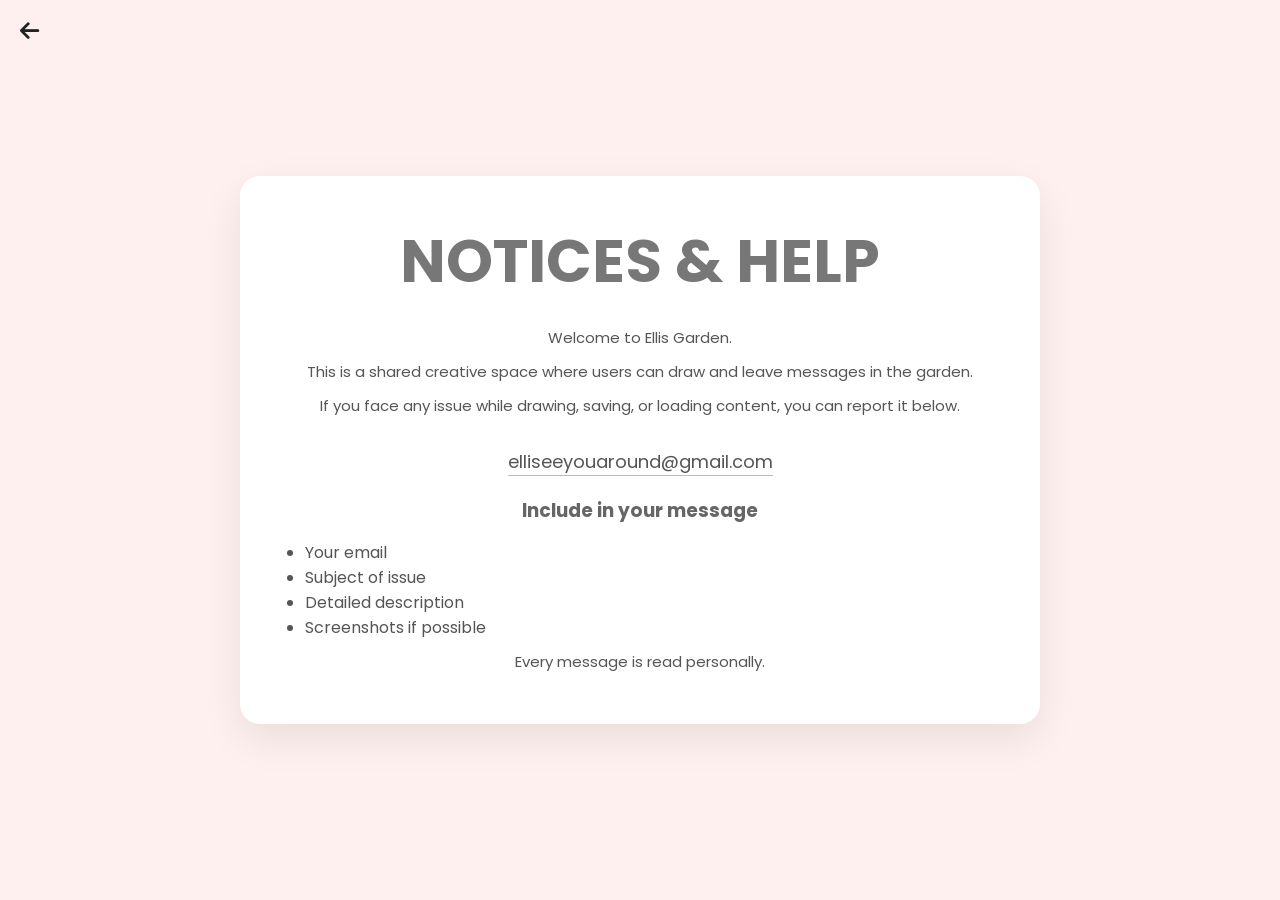
==== help.html @ 557d9763 "Add files via upload" ====
<!DOCTYPE html>
<html lang="en">
<head>
    <meta charset="UTF-8">
    <meta name="viewport" content="width=device-width, initial-scale=1.0">
    <title>Ellis Garden • Help</title>
    <link rel="stylesheet" href="style.css">
    <link href="https://fonts.googleapis.com/css2?family=La+Belle+Aurore&family=Poppins:wght@300;400;500&display=swap" rel="stylesheet">
    <link rel="stylesheet" href="https://cdnjs.cloudflare.com/ajax/libs/font-awesome/6.5.0/css/all.min.css">
</head>

<body>
<i id="backBtn" class="fa-solid fa-arrow-left"></i>
<div class="help-wrapper">
    <div class="help-box">
        <h1>NOTICES & HELP</h1>
        <p>Welcome to Ellis Garden.</p>
        <p>This is a shared creative space where users can draw and leave messages in the garden.</p>
        <p>If you face any issue while drawing, saving, or loading content, you can report it below.</p>

        <div class="email">
            <a href="mailto:elliseeyouaround@gmail.com"> elliseeyouaround@gmail.com </a>
        </div>

        <h3>Include in your message</h3>

        <ul>
            <li>Your email</li>
            <li>Subject of issue</li>
            <li>Detailed description</li>
            <li>Screenshots if possible</li>
        </ul>

        <p class="note"> Every message is read personally. </p>

    </div>
</div>

<script>
document.getElementById("backBtn").addEventListener("click", () => {
    window.location.href = "index.html";
});
</script>

</body>
</html>
---- style.css ----
*{
    margin:0;
    padding:0;
    box-sizing:border-box;
}

:root{
    --pink-bg:#FFF0F0;
    --canvas:#FFF8E8;
    --white:#ffffff;
    --border:#e9e9e9;
    --text:#666;
    --accent:#ff9fa5;
}

body{
    height:100vh;
    overflow:hidden;
    background:var(--pink-bg);
    font-family:"Poppins",sans-serif;
    color:var(--text);
}

header{
    position:fixed;
    top:0;
    left:0;
    width:100%;
    height:60px;
    display:flex;
    justify-content:space-between;
    align-items:center;
    padding:0 30px;
    background:#fff;
    border-bottom:1px solid var(--border);
    z-index:1000;
}

header i{
    font-size:20px;
    cursor:pointer;
    color:#222;
    transition:.2s;
}

header i:hover{
    color:var(--accent);
}

.icons{
    display:flex;
    gap:20px;
}

footer{
    position:fixed;
    bottom:0;
    left:0;
    width:100%;
    height:60px;
    display:flex;
    justify-content:center;
    align-items:center;
    gap:24px;
    background:#fff;
    border-top:1px solid var(--border);
    z-index:1000;
}

footer i{
    font-size:20px;
    cursor:pointer;
    color:#222;
    transition:.2s;
}

footer i:hover{
    color:var(--accent);
}

#backgroundGarden{
    position:fixed;
    top:60px;
    left:0;
    right:0;
    bottom:60px;
    overflow:auto;
    background:var(--pink-bg);
    z-index:1;
}

#backgroundGarden::-webkit-scrollbar{
    display:none;
}

#backgroundGarden{
    scrollbar-width:none;
    -ms-overflow-style:none;
}

#gardenSpace{
    position:relative;
    width:10000px;
    height:10000px;
}

main{
    position:fixed;
    inset:0;
    display:flex;
    justify-content:center;
    align-items:center;
    pointer-events:none;
    z-index:200;
}

main > *{
    pointer-events:auto;
}

.name-box{
    animation:fadeScale .6s ease;
}

.name-box input{
    width:550px;
    height:90px;
    border:none;
    outline:none;
    border-radius:50px;
    background:#fff;
    text-align:center;
    font-size:18px;
    font-family:"Poppins",sans-serif;
    box-shadow:0 10px 25px rgba(0,0,0,.05);
}

.welcome{
    display:none;
    text-align:center;
}

#helloText{
    animation:breathe 2s ease;
}

.welcome h1{
    font-family:"La Belle Aurore",cursive;
    font-size:78px;
    color:#777;
    font-weight:normal;
}

.welcome p{
    font-family:"La Belle Aurore",cursive;
    font-size:42px;
    color:#999;
}

button{
    border:none;
    background:#fff;
    cursor:pointer;
    display:flex;
    justify-content:center;
    align-items:center;
    font-family:"Poppins",sans-serif;
    transition:.2s;
}

button:hover{
    transform:translateY(-2px);
}

button i{
    color:var(--accent);
}

#drawBtn{
    display:none;
    width:220px;
    height:60px;
    margin:35px auto 0;
    border-radius:40px;
    border:1px solid var(--border);
    font-size:14px;
}

.canvas-box{
    display:none;
    width:680px;
    background:var(--canvas);
    border:1px solid #222;
    border-radius:16px;
    padding:18px;
    box-shadow:0 15px 35px rgba(0,0,0,.08);
}

.canvas-box h2{
    text-align:center;
    font-size:16px;
    margin-bottom:16px;
    font-weight:500;
}

.draw-area{
    display:flex;
    gap:15px;
}

.tools{
    width:72px;
    display:flex;
    flex-direction:column;
    align-items:center;
    gap:12px;
    padding:10px;
    background:#fff;
    border:1px solid var(--border);
    border-radius:12px;
}

.tools label{
    font-size:11px;
}

.tools input[type="color"]{
    width:40px;
    height:40px;
    border:none;
    cursor:pointer;
}

.tools button{
    width:40px;
    height:40px;
    border:1px solid var(--border);
    border-radius:8px;
}

.tools button.active{
    background:#ffe4e7;
    border-color:var(--accent);
}

.tools button.active i{
    color:#ff6e78;
}

#colorPicker.active{
    outline:3px solid var(--accent);
    border-radius:8px;
}

.grid{
    width:520px;
    height:468px;
    display:grid;
    grid-template-columns:repeat(20,1fr);
    grid-template-rows:repeat(18,1fr);
    background:#fff;
    border:1px solid #222;
}

.cell{
    border:1px solid #f2f2f2;
    cursor:crosshair;
}

.bottom{
    display:flex;
    gap:15px;
    margin-top:15px;
}

.bottom input{
    flex:1;
    height:50px;
    border:1px solid var(--border);
    border-radius:10px;
    outline:none;
    padding:0 15px;
    font-size:14px;
    font-family:"Poppins",sans-serif;
}

#saveBtn{
    width:70px;
    height:50px;
    border:1px solid var(--border);
    border-radius:25px;
}

.pixelFlower{
    position:absolute;
    display:grid;
    cursor:pointer;
    transition:.2s;
}

.pixelFlower:hover{
    transform:scale(1.08);
}

.pixelFlower div{
    width:8px;
    height:8px;
}

#messageBar{
    position:fixed;
    left:50%;
    bottom:85px;
    transform:translateX(-50%);
    background:#fff;
    border:1px solid var(--border);
    border-radius:40px;
    padding:18px 30px;
    max-width:700px;
    opacity:0;
    pointer-events:none;
    transition:.3s;
    z-index:5000;
}

#messageBar.show{
    opacity:1;
    pointer-events:auto;
}

#messageText{
    color:#666;
    line-height:1.5;
}

.message-name{
    color:#FFF8E8;
    font-weight:600;
}

.message-author{
    color:#FFF8E8;
    font-weight:700;
    text-shadow:
        0 0 1px #555,
        0 0 2px #555;
}

@keyframes fadeScale{
    from{
        opacity:0;
        transform:scale(.95);
    }
    to{
        opacity:1;
        transform:scale(1);
    }
}

@keyframes breathe{
    0%{
        opacity:0;
        transform:translateY(20px);
    }
    50%{
        opacity:1;
        transform:translateY(0);
    }
    75%{
        transform:scale(1.04);
    }
    100%{
        transform:scale(1);
    }
}

@media(max-width:900px){
    .canvas-box{
        width:95%;
    }
    .draw-area{
        flex-direction:column;
    }
    .tools{
        width:100%;
        flex-direction:row;
        justify-content:center;
    }
    .grid{
        width:100%;
    }
    .name-box input{
        width:90%;
    }
    .welcome h1{
        font-size:56px;
    }
    .welcome p{
        font-size:30px;
    }
}

.help-wrapper{
    height:100vh;
    display:flex;
    justify-content:center;
    align-items:center;
    background:#FFF0F0;
    padding:20px;
}

.help-box{
    width:90%;
    max-width:800px;
    background:#fff;
    border-radius:20px;
    padding:40px;
    text-align:center;
    box-shadow:0 15px 40px rgba(0,0,0,0.08);
}

.help-box h1{
    font-family:"Poppins",cursive;
    font-size:60px;
    color:#777;
    margin-bottom:20px;
}

.help-box p{
    font-family:"Poppins",sans-serif;
    font-size:15px;
    color:#555;
    margin:10px 0;
    line-height:1.6;
}

.email a{
    display:inline-block;
    margin:20px 0;
    font-size:18px;
    color:#555;
    text-decoration:none;
    border-bottom:1px solid #ff9fa5;
}

.help-box ul{
    text-align:left;
    margin-top:15px;
    padding-left:25px;
    font-family:"Poppins",sans-serif;
    color:#555;
}

.note{
    margin-top:20px;
    font-size:13px;
    color:#888;
}

#backBtn{
    position:fixed;
    top:20px;
    left:20px;
    font-size:22px;
    cursor:pointer;
    color:#222;
}
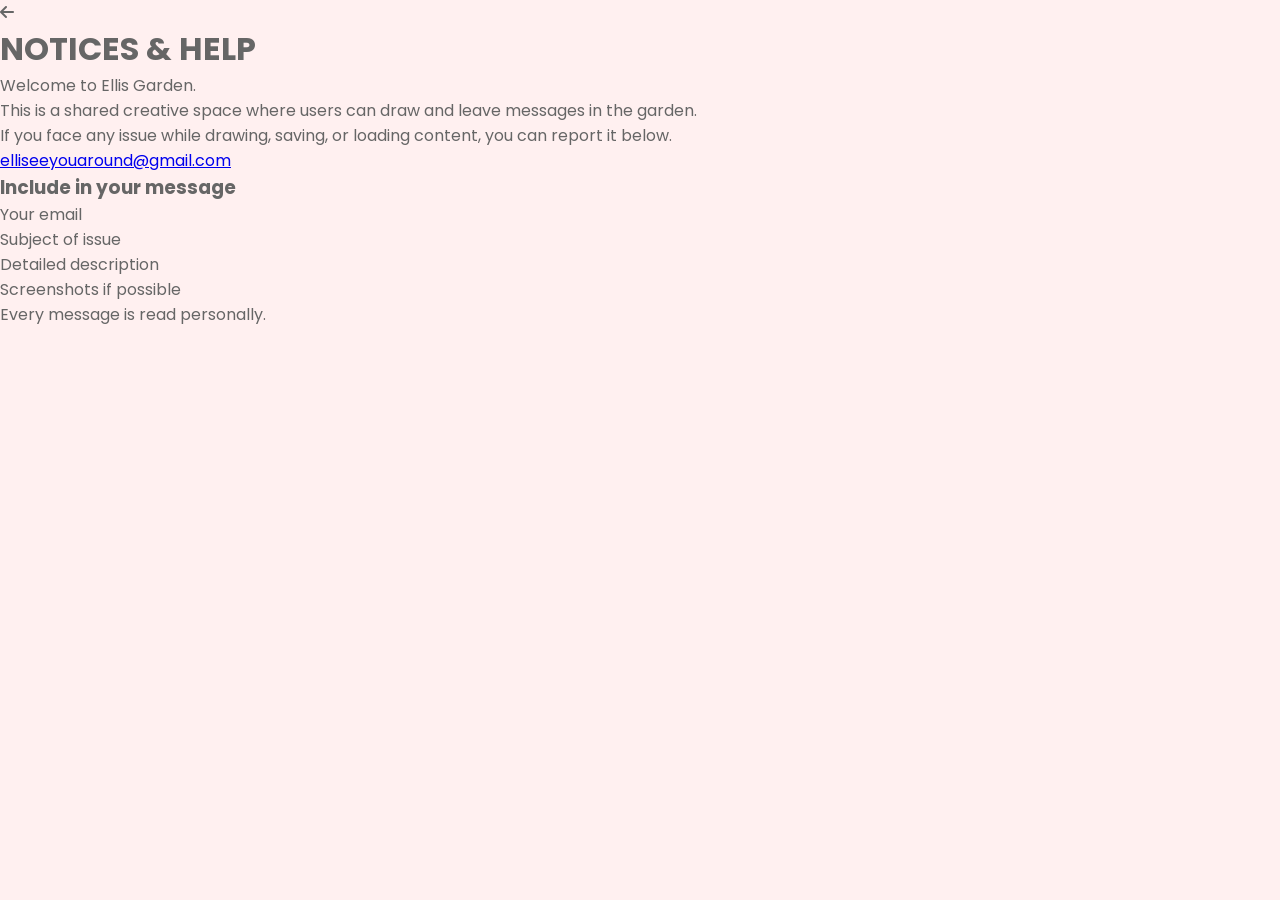
==== commit d97fac4c: "Update help.html" ====
--- a/help.html
+++ b/help.html
@@ -1,46 +1,42 @@
 <!DOCTYPE html>
 <html lang="en">
+
 <head>
     <meta charset="UTF-8">
     <meta name="viewport" content="width=device-width, initial-scale=1.0">
     <title>Ellis Garden • Help</title>
     <link rel="stylesheet" href="style.css">
-    <link href="https://fonts.googleapis.com/css2?family=La+Belle+Aurore&family=Poppins:wght@300;400;500&display=swap" rel="stylesheet">
+    <link href="https://fonts.googleapis.com/css2?family=La+Belle+Aurore&family=Poppins:wght@300;400;500&display=swap"
+        rel="stylesheet">
     <link rel="stylesheet" href="https://cdnjs.cloudflare.com/ajax/libs/font-awesome/6.5.0/css/all.min.css">
 </head>
 
 <body>
-<i id="backBtn" class="fa-solid fa-arrow-left"></i>
-<div class="help-wrapper">
-    <div class="help-box">
-        <h1>NOTICES & HELP</h1>
-        <p>Welcome to Ellis Garden.</p>
-        <p>This is a shared creative space where users can draw and leave messages in the garden.</p>
-        <p>If you face any issue while drawing, saving, or loading content, you can report it below.</p>
+    <i id="backBtn" class="fa-solid fa-arrow-left"></i>
+    <div class="help-wrapper">
+        <div class="help-box">
+            <h1>NOTICES & HELP</h1>
+            <p>Welcome to Ellis Garden.</p>
+            <p>This is a shared creative space where users can draw and leave messages in the garden.</p>
+            <p> If you face any issue while drawing, saving, or loading content, you can report it below. </p>
+            <div class="email">
+                <a href="mailto:elliseeyouaround@gmail.com"> elliseeyouaround@gmail.com </a>
+            </div>
+            <h3>Include in your message</h3>
+            <ul>
+                <li>Your email</li>
+                <li>Subject of issue</li>
+                <li>Detailed description</li>
+                <li>Screenshots if possible</li>
+            </ul>
+            <p class="note"> Every message is read personally. </p>
+        </div>
+    </div>
+    <script>
+        document.getElementById("backBtn").addEventListener("click", () => {
+            window.location.href = "index.html";
+        });
+    </script>
+</body>
 
-        <div class="email">
-            <a href="mailto:elliseeyouaround@gmail.com"> elliseeyouaround@gmail.com </a>
-        </div>
-
-        <h3>Include in your message</h3>
-
-        <ul>
-            <li>Your email</li>
-            <li>Subject of issue</li>
-            <li>Detailed description</li>
-            <li>Screenshots if possible</li>
-        </ul>
-
-        <p class="note"> Every message is read personally. </p>
-
-    </div>
-</div>
-
-<script>
-document.getElementById("backBtn").addEventListener("click", () => {
-    window.location.href = "index.html";
-});
-</script>
-
-</body>
-</html>+</html>
--- a/style.css
+++ b/style.css
@@ -1,467 +1,423 @@
-*{
-    margin:0;
-    padding:0;
-    box-sizing:border-box;
-}
-
-:root{
-    --pink-bg:#FFF0F0;
-    --canvas:#FFF8E8;
-    --white:#ffffff;
-    --border:#e9e9e9;
-    --text:#666;
-    --accent:#ff9fa5;
-}
-
-body{
-    height:100vh;
-    overflow:hidden;
-    background:var(--pink-bg);
-    font-family:"Poppins",sans-serif;
-    color:var(--text);
-}
-
-header{
-    position:fixed;
-    top:0;
-    left:0;
-    width:100%;
-    height:60px;
-    display:flex;
-    justify-content:space-between;
-    align-items:center;
-    padding:0 30px;
-    background:#fff;
-    border-bottom:1px solid var(--border);
-    z-index:1000;
-}
-
-header i{
-    font-size:20px;
-    cursor:pointer;
-    color:#222;
-    transition:.2s;
-}
-
-header i:hover{
-    color:var(--accent);
-}
-
-.icons{
-    display:flex;
-    gap:20px;
-}
-
-footer{
-    position:fixed;
-    bottom:0;
-    left:0;
-    width:100%;
-    height:60px;
-    display:flex;
-    justify-content:center;
-    align-items:center;
-    gap:24px;
-    background:#fff;
-    border-top:1px solid var(--border);
-    z-index:1000;
-}
-
-footer i{
-    font-size:20px;
-    cursor:pointer;
-    color:#222;
-    transition:.2s;
-}
-
-footer i:hover{
-    color:var(--accent);
-}
-
-#backgroundGarden{
-    position:fixed;
-    top:60px;
-    left:0;
-    right:0;
-    bottom:60px;
-    overflow:auto;
-    background:var(--pink-bg);
-    z-index:1;
-}
-
-#backgroundGarden::-webkit-scrollbar{
-    display:none;
-}
-
-#backgroundGarden{
-    scrollbar-width:none;
-    -ms-overflow-style:none;
-}
-
-#gardenSpace{
-    position:relative;
-    width:10000px;
-    height:10000px;
-}
-
-main{
-    position:fixed;
-    inset:0;
-    display:flex;
-    justify-content:center;
-    align-items:center;
-    pointer-events:none;
-    z-index:200;
-}
-
-main > *{
-    pointer-events:auto;
-}
-
-.name-box{
-    animation:fadeScale .6s ease;
-}
-
-.name-box input{
-    width:550px;
-    height:90px;
-    border:none;
-    outline:none;
-    border-radius:50px;
-    background:#fff;
-    text-align:center;
-    font-size:18px;
-    font-family:"Poppins",sans-serif;
-    box-shadow:0 10px 25px rgba(0,0,0,.05);
-}
-
-.welcome{
-    display:none;
-    text-align:center;
-}
-
-#helloText{
-    animation:breathe 2s ease;
-}
-
-.welcome h1{
-    font-family:"La Belle Aurore",cursive;
-    font-size:78px;
-    color:#777;
-    font-weight:normal;
-}
-
-.welcome p{
-    font-family:"La Belle Aurore",cursive;
-    font-size:42px;
-    color:#999;
-}
-
-button{
-    border:none;
-    background:#fff;
-    cursor:pointer;
-    display:flex;
-    justify-content:center;
-    align-items:center;
-    font-family:"Poppins",sans-serif;
-    transition:.2s;
-}
-
-button:hover{
-    transform:translateY(-2px);
-}
-
-button i{
-    color:var(--accent);
-}
-
-#drawBtn{
-    display:none;
-    width:220px;
-    height:60px;
-    margin:35px auto 0;
-    border-radius:40px;
-    border:1px solid var(--border);
-    font-size:14px;
-}
-
-.canvas-box{
-    display:none;
-    width:680px;
-    background:var(--canvas);
-    border:1px solid #222;
-    border-radius:16px;
-    padding:18px;
-    box-shadow:0 15px 35px rgba(0,0,0,.08);
-}
-
-.canvas-box h2{
-    text-align:center;
-    font-size:16px;
-    margin-bottom:16px;
-    font-weight:500;
-}
-
-.draw-area{
-    display:flex;
-    gap:15px;
-}
-
-.tools{
-    width:72px;
-    display:flex;
-    flex-direction:column;
-    align-items:center;
-    gap:12px;
-    padding:10px;
-    background:#fff;
-    border:1px solid var(--border);
-    border-radius:12px;
-}
-
-.tools label{
-    font-size:11px;
-}
-
-.tools input[type="color"]{
-    width:40px;
-    height:40px;
-    border:none;
-    cursor:pointer;
-}
-
-.tools button{
-    width:40px;
-    height:40px;
-    border:1px solid var(--border);
-    border-radius:8px;
-}
-
-.tools button.active{
-    background:#ffe4e7;
-    border-color:var(--accent);
-}
-
-.tools button.active i{
-    color:#ff6e78;
-}
-
-#colorPicker.active{
-    outline:3px solid var(--accent);
-    border-radius:8px;
-}
-
-.grid{
-    width:520px;
-    height:468px;
-    display:grid;
-    grid-template-columns:repeat(20,1fr);
-    grid-template-rows:repeat(18,1fr);
-    background:#fff;
-    border:1px solid #222;
-}
-
-.cell{
-    border:1px solid #f2f2f2;
-    cursor:crosshair;
-}
-
-.bottom{
-    display:flex;
-    gap:15px;
-    margin-top:15px;
-}
-
-.bottom input{
-    flex:1;
-    height:50px;
-    border:1px solid var(--border);
-    border-radius:10px;
-    outline:none;
-    padding:0 15px;
-    font-size:14px;
-    font-family:"Poppins",sans-serif;
-}
-
-#saveBtn{
-    width:70px;
-    height:50px;
-    border:1px solid var(--border);
-    border-radius:25px;
-}
-
-.pixelFlower{
-    position:absolute;
-    display:grid;
-    cursor:pointer;
-    transition:.2s;
-}
-
-.pixelFlower:hover{
-    transform:scale(1.08);
-}
-
-.pixelFlower div{
-    width:8px;
-    height:8px;
-}
-
-#messageBar{
-    position:fixed;
-    left:50%;
-    bottom:85px;
-    transform:translateX(-50%);
-    background:#fff;
-    border:1px solid var(--border);
-    border-radius:40px;
-    padding:18px 30px;
-    max-width:700px;
-    opacity:0;
-    pointer-events:none;
-    transition:.3s;
-    z-index:5000;
-}
-
-#messageBar.show{
-    opacity:1;
-    pointer-events:auto;
-}
-
-#messageText{
-    color:#666;
-    line-height:1.5;
-}
-
-.message-name{
-    color:#FFF8E8;
-    font-weight:600;
-}
-
-.message-author{
-    color:#FFF8E8;
-    font-weight:700;
-    text-shadow:
-        0 0 1px #555,
-        0 0 2px #555;
-}
-
-@keyframes fadeScale{
-    from{
-        opacity:0;
-        transform:scale(.95);
-    }
-    to{
-        opacity:1;
-        transform:scale(1);
-    }
-}
-
-@keyframes breathe{
-    0%{
-        opacity:0;
-        transform:translateY(20px);
-    }
-    50%{
-        opacity:1;
-        transform:translateY(0);
-    }
-    75%{
-        transform:scale(1.04);
-    }
-    100%{
-        transform:scale(1);
-    }
-}
-
-@media(max-width:900px){
-    .canvas-box{
-        width:95%;
-    }
-    .draw-area{
-        flex-direction:column;
-    }
-    .tools{
-        width:100%;
-        flex-direction:row;
-        justify-content:center;
-    }
-    .grid{
-        width:100%;
-    }
-    .name-box input{
-        width:90%;
-    }
-    .welcome h1{
-        font-size:56px;
-    }
-    .welcome p{
-        font-size:30px;
-    }
-}
-
-.help-wrapper{
-    height:100vh;
-    display:flex;
-    justify-content:center;
-    align-items:center;
-    background:#FFF0F0;
-    padding:20px;
-}
-
-.help-box{
-    width:90%;
-    max-width:800px;
-    background:#fff;
-    border-radius:20px;
-    padding:40px;
-    text-align:center;
-    box-shadow:0 15px 40px rgba(0,0,0,0.08);
-}
-
-.help-box h1{
-    font-family:"Poppins",cursive;
-    font-size:60px;
-    color:#777;
-    margin-bottom:20px;
-}
-
-.help-box p{
-    font-family:"Poppins",sans-serif;
-    font-size:15px;
-    color:#555;
-    margin:10px 0;
-    line-height:1.6;
-}
-
-.email a{
-    display:inline-block;
-    margin:20px 0;
-    font-size:18px;
-    color:#555;
-    text-decoration:none;
-    border-bottom:1px solid #ff9fa5;
-}
-
-.help-box ul{
-    text-align:left;
-    margin-top:15px;
-    padding-left:25px;
-    font-family:"Poppins",sans-serif;
-    color:#555;
-}
-
-.note{
-    margin-top:20px;
-    font-size:13px;
-    color:#888;
-}
-
-#backBtn{
-    position:fixed;
-    top:20px;
-    left:20px;
-    font-size:22px;
-    cursor:pointer;
-    color:#222;
-}+* {
+    margin: 0;
+    padding: 0;
+    box-sizing: border-box;
+}
+
+:root {
+    --pink-bg: #FFF0F0;
+    --canvas: #FFF8E8;
+    --white: #fff;
+    --border: #e9e9e9;
+    --text: #666;
+    --accent: #ff9fa5;
+}
+
+html,
+body {
+    width: 100%;
+    height: 100%;
+}
+
+body {
+    overflow: hidden;
+    background: var(--pink-bg);
+    font-family: "Poppins", sans-serif;
+    color: var(--text);
+}
+
+header {
+    position: fixed;
+    top: 0;
+    left: 0;
+    width: 100%;
+    height: 60px;
+    background: white;
+    display: flex;
+    justify-content: space-between;
+    align-items: center;
+    padding: 0 30px;
+    z-index: 5000;
+    border-bottom: 1px solid var(--border);
+}
+
+header i {
+    font-size: 20px;
+    cursor: pointer;
+    color: #222;
+}
+
+.icons {
+    display: flex;
+    gap: 20px;
+}
+
+footer {
+    position: fixed;
+    bottom: 0;
+    left: 0;
+    height: 60px;
+    width: 100%;
+    background: white;
+    display: flex;
+    justify-content: center;
+    align-items: center;
+    gap: 25px;
+    z-index: 5000;
+    border-top: 1px solid var(--border);
+}
+
+footer a {
+    text-decoration: none;
+    color: #222;
+}
+
+footer i {
+    font-size: 20px;
+}
+
+#backgroundGarden {
+    position: fixed;
+    top: 60px;
+    bottom: 60px;
+    left: 0;
+    right: 0;
+    overflow: auto;
+    background: var(--pink-bg);
+    z-index: 1;
+    scrollbar-width: none;
+}
+
+#backgroundGarden::-webkit-scrollbar {
+    display: none;
+}
+
+#gardenSpace {
+    position: relative;
+    width: 10000px;
+    height: 10000px;
+}
+
+main {
+    position: fixed;
+    inset: 0;
+    display: flex;
+    justify-content: center;
+    align-items: center;
+    pointer-events: none;
+    z-index: 100;
+}
+
+main>* {
+    pointer-events: auto;
+}
+
+.name-box {
+    animation: fadeScale .5s ease;
+}
+
+.name-input-wrapper {
+    background: white;
+    display: flex;
+    align-items: center;
+    gap: 12px;
+    padding: 12px 15px;
+    border-radius: 50px;
+    box-shadow: 0 10px 30px rgba(0, 0, 0, .08);
+}
+
+.name-box input {
+    width: 420px;
+    height: 55px;
+    border: none;
+    outline: none;
+    background: transparent;
+    text-align: center;
+    font-size: 16px;
+}
+
+#enterBtn {
+    width: 55px;
+    height: 55px;
+    border-radius: 50%;
+    border: none;
+    background: white;
+    cursor: pointer;
+}
+
+#enterBtn i {
+    color: var(--accent);
+    font-size: 20px;
+}
+
+.welcome {
+    display: none;
+    text-align: center;
+}
+
+#helloText {
+    animation: breathe 2s ease;
+}
+
+.welcome h1 {
+    font-family: "La Belle Aurore", cursive;
+    font-size: 75px;
+    font-weight: normal;
+}
+
+.welcome p {
+    font-family: "La Belle Aurore", cursive;
+    font-size: 40px;
+}
+
+
+#drawBtn {
+
+    display: none;
+    width: 220px;
+    height: 60px;
+    margin: 30px auto 0;
+    border-radius: 40px;
+    border: 1px solid var(--border);
+    background: white;
+    color: #666;
+    font-family: "Poppins", sans-serif;
+    font-size: 15px;
+    cursor: pointer;
+    align-items: center;
+    justify-content: center;
+    animation: fadeScale .5s ease;
+    box-shadow:
+        0 10px 25px rgba(0, 0, 0, .05);
+}
+
+#drawBtn:hover {
+    transform: translateY(-3px);
+}
+
+
+#drawBtn:hover {
+    transform: translateY(-3px);
+}
+
+#drawBtn.show {
+    display: flex;
+}
+
+.canvas-box {
+    display: none;
+    width: 680px;
+    background: var(--canvas);
+    border: 1px solid #222;
+    border-radius: 16px;
+    padding: 18px;
+    box-shadow: 0 15px 35px rgba(0, 0, 0, .08);
+    max-height: 80vh;
+    overflow: auto;
+    animation: fadeScale .4s ease;
+}
+
+.canvas-box h2 {
+    text-align: center;
+    margin-bottom: 15px;
+    font-size: 16px;
+}
+
+.draw-area {
+    display: flex;
+    gap: 15px;
+    overflow: auto;
+}
+
+.tools {
+    width: 75px;
+    display: flex;
+    flex-direction: column;
+    align-items: center;
+    gap: 12px;
+    padding: 10px;
+    background: white;
+    border: 1px solid var(--border);
+    border-radius: 12px;
+    flex-shrink: 0;
+}
+
+.tools button {
+    width: 40px;
+    height: 40px;
+    border-radius: 8px;
+    border: 1px solid var(--border);
+    background: white;
+    cursor: pointer;
+}
+
+.tools button.active {
+    background: #ffe4e7;
+    border-color: var(--accent);
+}
+
+.grid {
+    width: 520px;
+    height: 468px;
+    display: grid;
+    grid-template-columns: repeat(20, 1fr);
+    grid-template-rows: repeat(18, 1fr);
+    background: white;
+    border: 1px solid #222;
+    flex-shrink: 0;
+}
+
+.cell {
+    border: 1px solid #eeeeee;
+    cursor: crosshair;
+    touch-action: none;
+    user-select: none;
+}
+
+.bottom {
+    display: flex;
+    gap: 12px;
+    margin-top: 15px;
+}
+
+.bottom input {
+    flex: 1;
+    height: 50px;
+    border-radius: 12px;
+    border: 1px solid var(--border);
+    padding: 0 15px;
+}
+
+#saveBtn {
+    width: 65px;
+    height: 50px;
+    border-radius: 25px;
+    border: 1px solid var(--border);
+    background: white;
+}
+
+.pixelFlower {
+    position: absolute;
+    display: grid;
+    cursor: pointer;
+}
+
+.pixelFlower div {
+    width: 8px;
+    height: 8px;
+}
+
+#messageBar {
+    position: fixed;
+    left: 50%;
+    bottom: 90px;
+    transform: translateX(-50%);
+    background: white;
+    padding: 18px 25px;
+    border-radius: 40px;
+    opacity: 0;
+    pointer-events: none;
+    z-index: 9999;
+}
+
+
+#messageBar.show {
+    opacity: 1;
+    pointer-events: auto;
+}
+
+@keyframes fadeScale {
+    from {
+        opacity: 0;
+        transform: scale(.9);
+    }
+
+    to {
+        opacity: 1;
+        transform: scale(1);
+    }
+}
+
+@keyframes breathe {
+    0% {
+        opacity: 0;
+        transform: translateY(20px);
+    }
+
+    100% {
+        opacity: 1;
+        transform: translateY(0);
+    }
+}
+
+@media(max-width:700px) {
+
+    header {
+        height: 55px;
+        padding: 0 15px;
+    }
+
+    footer {
+        height: 55px;
+    }
+
+    .name-input-wrapper {
+        width: 90vw;
+    }
+
+    .name-box input {
+        width: 100%;
+        font-size: 14px;
+    }
+
+    #enterBtn {
+        width: 50px;
+        height: 50px;
+    }
+
+    .welcome h1 {
+        font-size: 45px;
+    }
+
+    .welcome p {
+        font-size: 25px;
+    }
+
+    .canvas-box {
+        width: 95vw;
+        max-height: 75vh;
+        padding: 12px;
+        overflow: hidden;
+    }
+
+    .draw-area {
+        flex-direction: column;
+        max-height: 55vh;
+        overflow: auto;
+    }
+
+    .tools {
+        width: 100%;
+        height: 60px;
+        flex-direction: row;
+        overflow-x: auto;
+    }
+
+    .grid {
+        width: 520px;
+        height: 468px;
+    }
+
+    .bottom input {
+        font-size: 12px;
+    }
+
+    #saveBtn {
+        width: 50px;
+    }
+
+    #messageBar {
+        width: 85%;
+        bottom: 75px;
+    }
+}
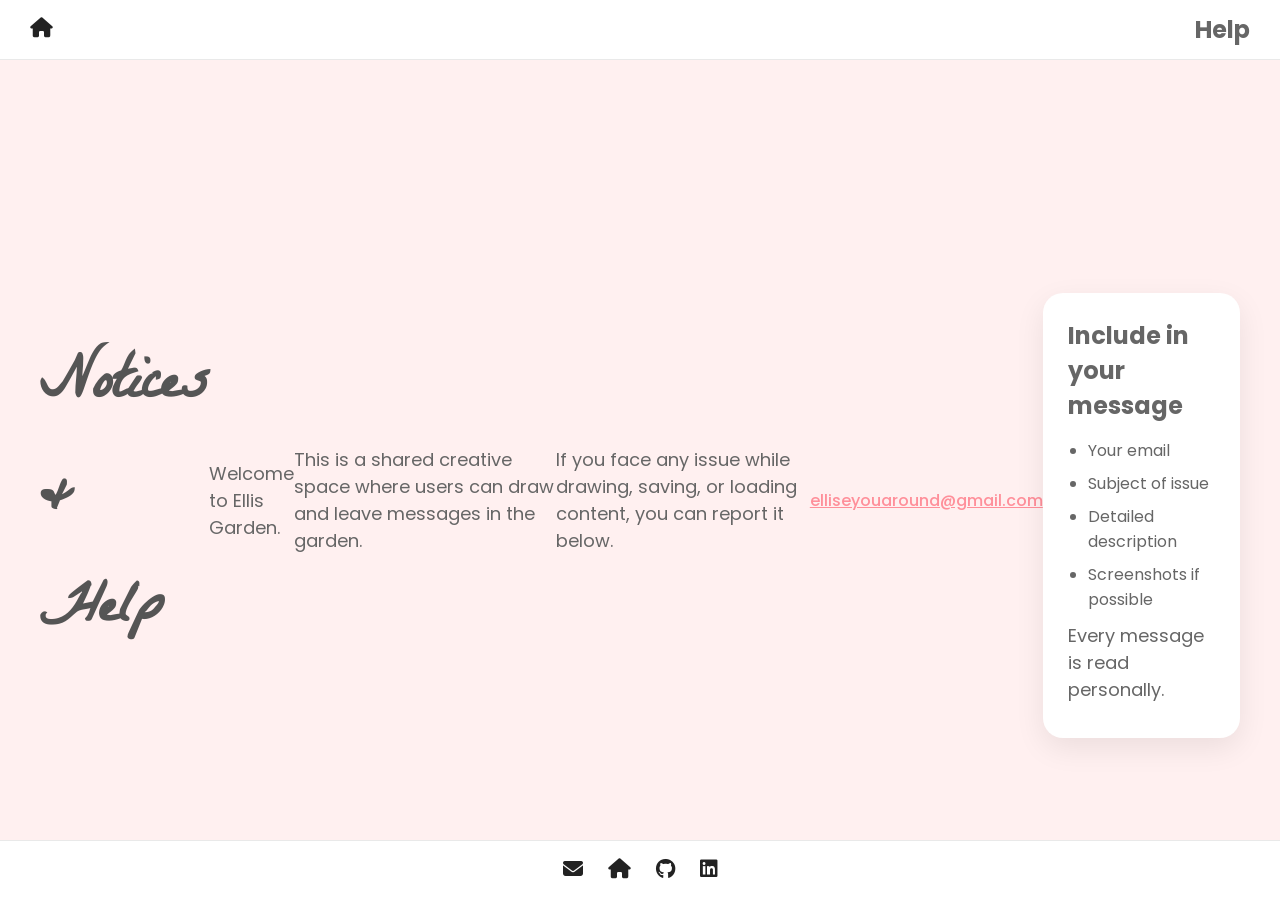
==== commit f3f6c424: "Update help.html" ====
--- a/help.html
+++ b/help.html
@@ -1,42 +1,61 @@
 <!DOCTYPE html>
 <html lang="en">
+    <head>
+        <meta charset="UTF-8">
+        <meta name="viewport" content="width=device-width, initial-scale=1.0">
+        <title>Ellis Garden - Help</title>
+        <link rel="stylesheet" href="style.css">
+        <link href="https://fonts.googleapis.com/css2?family=La+Belle+Aurore&family=Poppins:wght@300;400;500&display=swap" rel="stylesheet">
+        <link rel="stylesheet"
+            href="https://cdnjs.cloudflare.com/ajax/libs/font-awesome/6.5.0/css/all.min.css">
+    </head>
+    
+    <body>
+        <header>
+            <a href="index.html">
+                <i class="fa-solid fa-house"></i>
+            </a>
+            <h2>Help</h2>
+        </header>
+        <main class="help-page">
+            <h1>Notices & Help</h1>
+            <p> Welcome to Ellis Garden. </p>
+            <p> This is a shared creative space where users can draw and leave messages in the garden. </p>
+            <p> If you face any issue while drawing, saving, or loading content, you can report it below.</p>
+            
+            <a class="mail" href="mailto:elliseyouaround@gmail.com"> elliseyouaround@gmail.com </a>
+            <div class="help-card">
+                <h2>Include in your message</h2>
+                <ul>
+                    <li>Your email</li>
+                    <li>Subject of issue</li>
+                    <li>Detailed description</li>
+                    <li>Screenshots if possible</li>
+                </ul>
+                <p>Every message is read personally.</p>
+            </div>
+        </main>
+        
+        <footer>
+            <a href="mailto:elliseyouaround@gmail.com">
+                <i class="fa-solid fa-envelope"></i>
+            </a>
+            
+            <a href="index.html">
+                <i class="fa-solid fa-house"></i>
+            </a>
+            
+            <a href="https://github.com/tanujamodakm" target="_blank">
+                <i class="fa-brands fa-github"></i>
+            </a>
+            
+            <a href="https://linkedin.com/in/tanuja-modak-4514b626b" target="_blank">
+                <i class="fa-brands fa-linkedin"></i>
+            </a>
+        
+        </footer>
 
-<head>
-    <meta charset="UTF-8">
-    <meta name="viewport" content="width=device-width, initial-scale=1.0">
-    <title>Ellis Garden • Help</title>
-    <link rel="stylesheet" href="style.css">
-    <link href="https://fonts.googleapis.com/css2?family=La+Belle+Aurore&family=Poppins:wght@300;400;500&display=swap"
-        rel="stylesheet">
-    <link rel="stylesheet" href="https://cdnjs.cloudflare.com/ajax/libs/font-awesome/6.5.0/css/all.min.css">
-</head>
 
-<body>
-    <i id="backBtn" class="fa-solid fa-arrow-left"></i>
-    <div class="help-wrapper">
-        <div class="help-box">
-            <h1>NOTICES & HELP</h1>
-            <p>Welcome to Ellis Garden.</p>
-            <p>This is a shared creative space where users can draw and leave messages in the garden.</p>
-            <p> If you face any issue while drawing, saving, or loading content, you can report it below. </p>
-            <div class="email">
-                <a href="mailto:elliseeyouaround@gmail.com"> elliseeyouaround@gmail.com </a>
-            </div>
-            <h3>Include in your message</h3>
-            <ul>
-                <li>Your email</li>
-                <li>Subject of issue</li>
-                <li>Detailed description</li>
-                <li>Screenshots if possible</li>
-            </ul>
-            <p class="note"> Every message is read personally. </p>
-        </div>
-    </div>
-    <script>
-        document.getElementById("backBtn").addEventListener("click", () => {
-            window.location.href = "index.html";
-        });
-    </script>
+
 </body>
-
 </html>
--- a/style.css
+++ b/style.css
@@ -421,3 +421,65 @@
         bottom: 75px;
     }
 }
+
+.help-page{
+    min-height:100vh;
+    padding-top:100px;
+    padding-left:40px;
+    padding-right:40px;
+    background:var(--pink-bg);
+    font-family:"Poppins",sans-serif;
+}
+
+.help-page h1{
+    font-family:"La Belle Aurore",cursive;
+    font-size:60px;
+    color:#555;
+}
+.help-page p{
+    font-size:18px;
+    margin:10px 0;
+}
+
+.mail{
+    display:inline-block;
+    margin:15px 0;
+    color:#ff8f9a;
+    font-weight:500;
+}
+
+.help-card{
+    margin-top:30px;
+    background:white;
+    width:500px;
+    max-width:90%;
+    padding:25px;
+    border-radius:20px;
+    box-shadow:
+        0 10px 30px rgba(0,0,0,.08);
+}
+
+.help-card h2{
+    margin-bottom:15px;
+}
+
+.help-card ul{
+    padding-left:20px;
+}
+
+.help-card li{
+    margin:8px 0;
+}
+
+@media(max-width:700px){
+    .help-page{
+        padding:80px 20px;
+    }
+    
+    .help-page h1{
+        font-size:42px;
+    }
+    .help-card{
+        width:100%;
+    }
+}
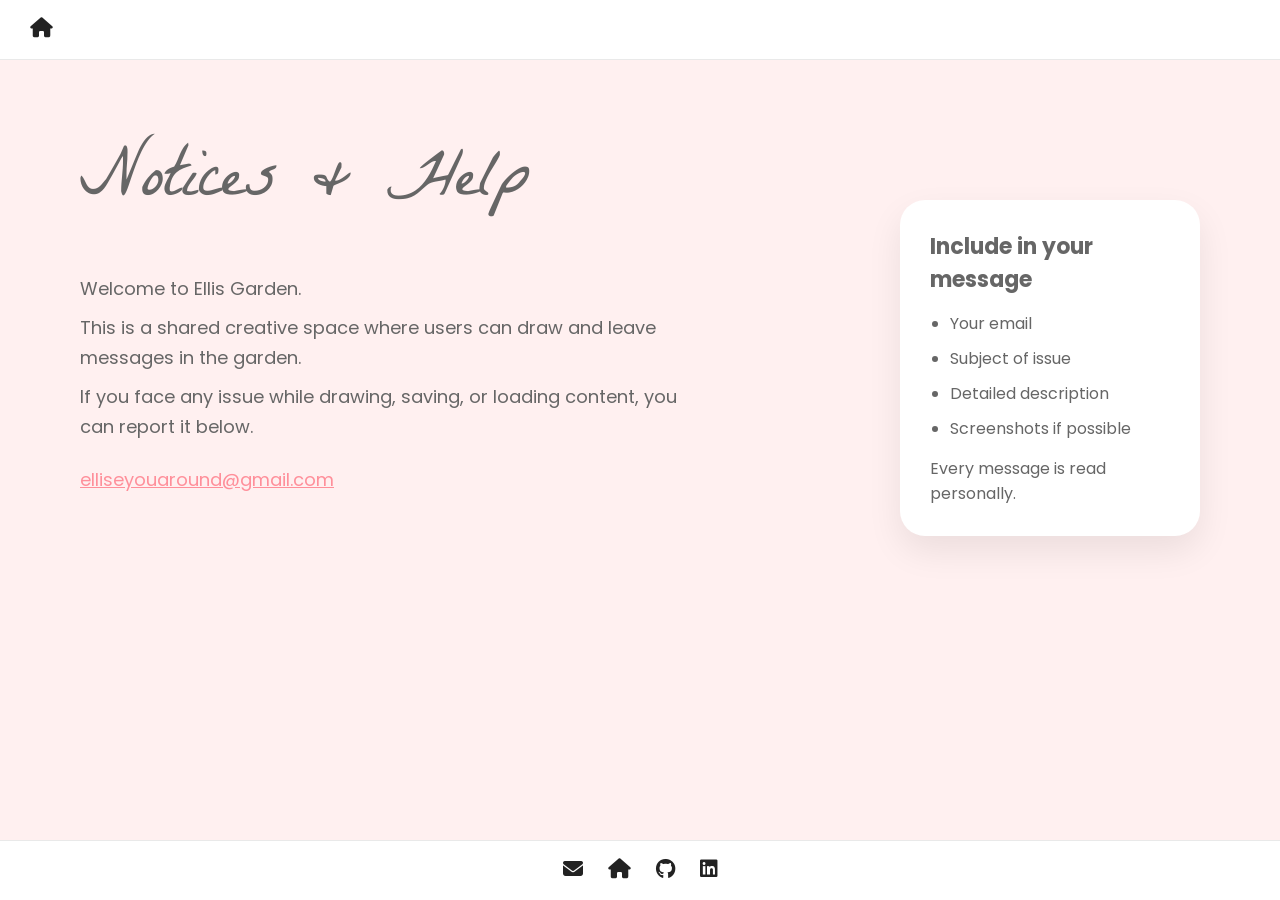
==== commit 04f44436: "Update help.html" ====
--- a/help.html
+++ b/help.html
@@ -15,7 +15,6 @@
             <a href="index.html">
                 <i class="fa-solid fa-house"></i>
             </a>
-            <h2>Help</h2>
         </header>
         <main class="help-page">
             <h1>Notices & Help</h1>
--- a/style.css
+++ b/style.css
@@ -423,43 +423,50 @@
 }
 
 .help-page{
-    min-height:100vh;
-    padding-top:100px;
-    padding-left:40px;
-    padding-right:40px;
+    position:relative;
+    min-height:calc(100vh - 120px);
+    padding:120px 80px 100px;
     background:var(--pink-bg);
-    font-family:"Poppins",sans-serif;
+    display:block;
+    color:var(--text);
 }
 
 .help-page h1{
     font-family:"La Belle Aurore",cursive;
-    font-size:60px;
-    color:#555;
-}
-.help-page p{
+    font-size:70px;
+    font-weight:normal;
+    margin-bottom:25px;
+}
+
+.help-page>p{
+    width:600px;
+    max-width:90%;
     font-size:18px;
-    margin:10px 0;
-}
-
-.mail{
+    line-height:1.7;
+    margin-bottom:8px;
+}
+
+.help-page .mail{
     display:inline-block;
     margin:15px 0;
     color:#ff8f9a;
-    font-weight:500;
+    font-size:18px;
 }
 
 .help-card{
-    margin-top:30px;
+    position:absolute;
+    right:80px;
+    top:200px;
+    width:300px;
     background:white;
-    width:500px;
-    max-width:90%;
-    padding:25px;
-    border-radius:20px;
+    padding:30px;
+    border-radius:25px;
     box-shadow:
-        0 10px 30px rgba(0,0,0,.08);
+    0 15px 35px rgba(0,0,0,.08);
 }
 
 .help-card h2{
+    font-size:22px;
     margin-bottom:15px;
 }
 
@@ -468,18 +475,32 @@
 }
 
 .help-card li{
-    margin:8px 0;
+    margin:10px 0;
+}
+
+.help-card p{
+    margin-top:15px;
 }
 
 @media(max-width:700px){
     .help-page{
-        padding:80px 20px;
+        padding:90px 25px;
     }
     
     .help-page h1{
-        font-size:42px;
-    }
+        font-size:45px;
+    }
+    
+    .help-page>p{
+        width:100%;
+        font-size:15px;
+    }
+    
     .help-card{
+        position:relative;
+        top:auto;
+        right:auto;
+        margin-top:30px;
         width:100%;
     }
 }
